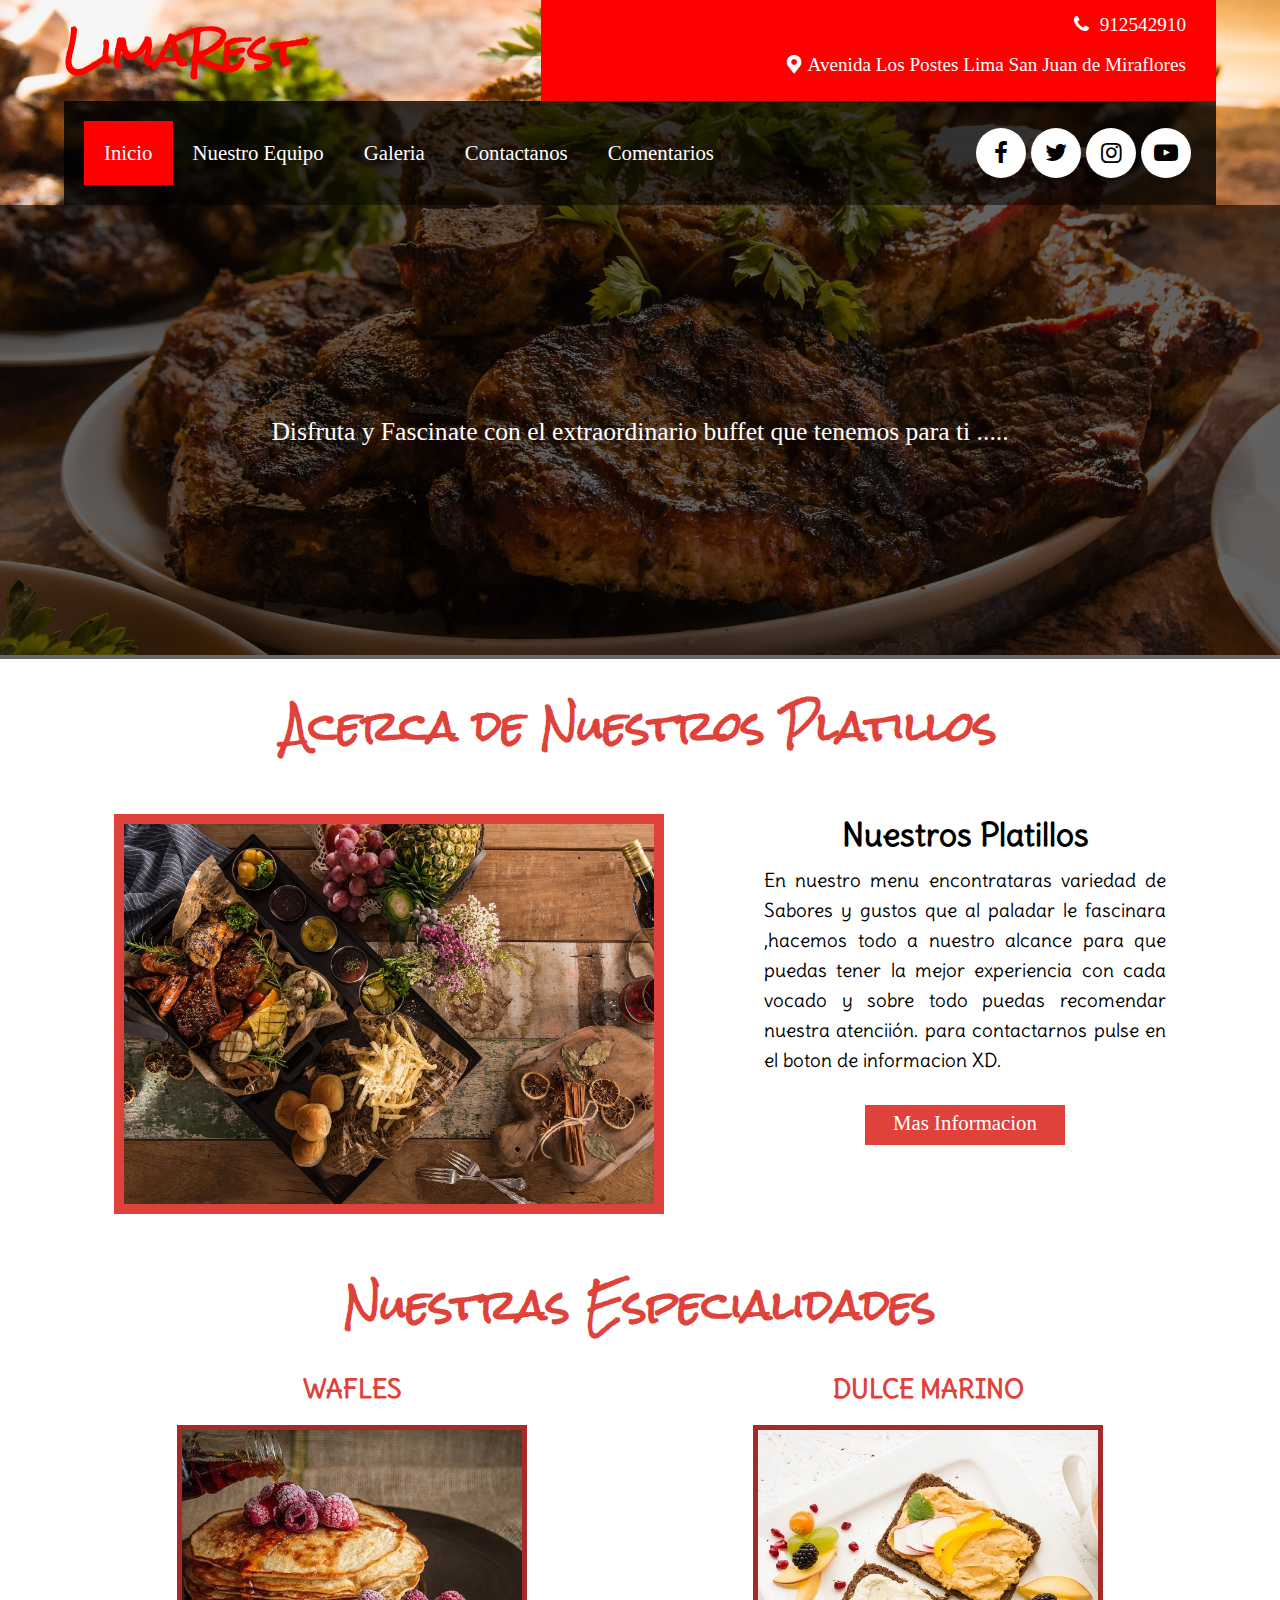
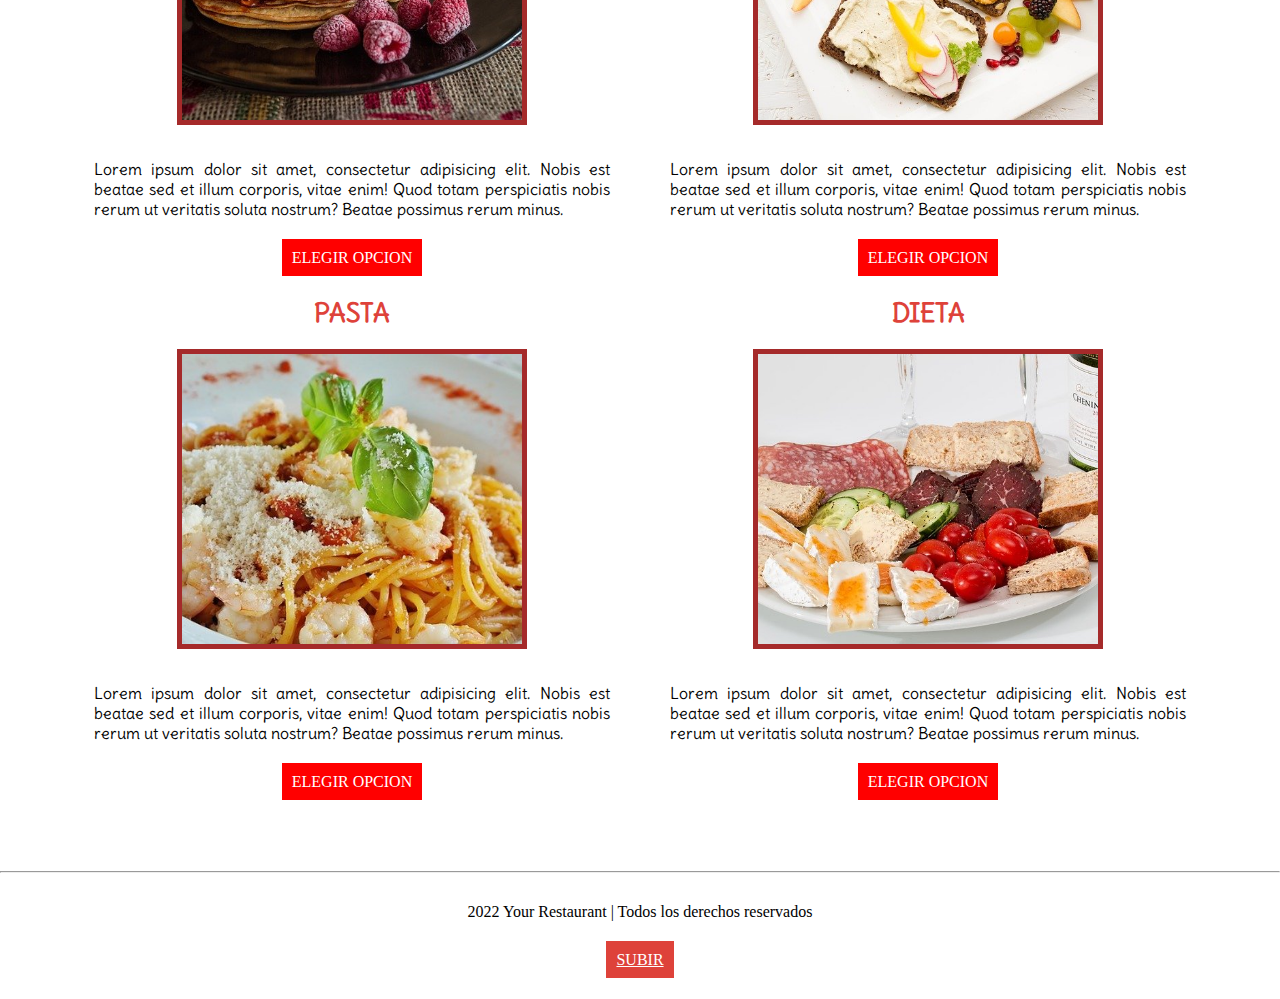
==== index.html @ 35729d3c "Avance Proyecto" ====
<!DOCTYPE html>
<html lang="en">

<head>
    <meta charset="UTF-8">
    <meta http-equiv="X-UA-Compatible" content="IE=edge">
    <meta name="viewport" content="width=device-width, initial-scale=1.0">
    <link rel="icon" href="./img/favicon.ico">
    <link rel="preconnect" href="https://fonts.googleapis.com">
    <link rel="preconnect" href="https://fonts.gstatic.com" crossorigin>
    <link href="https://fonts.googleapis.com/css2?family=Signika+Negative&display=swap" rel="stylesheet">
    <link href="https://fonts.googleapis.com/css2?family=Delius&display=swap" rel="stylesheet">
    <link rel="preconnect" href="https://fonts.gstatic.com" crossorigin>
    <link href="https://fonts.googleapis.com/css2?family=Rock+Salt&display=swap" rel="stylesheet">
    <link rel="stylesheet" href="../estilos/estilos.css">
    <link rel="stylesheet" href="../estilos/fontello.css">
    <link href="https://unpkg.com/aos@2.3.1/dist/aos.css" rel="stylesheet">
    <title>LimaRest</title>
</head>

<body>
    <header class="head">
        <a id="subir"></a>
        <div class="container">
            <div class="header-logo" data-aos="fade-down-left">
                <h1>
                    LimaRest
                </h1>
            </div>
            <div class="header-datos">
                <div>
                    <p><span class="icon-phone"> 912542910</span> </p>
                </div>
                <div>
                    <p> <span class="icon-location">Avenida Los Postes Lima San Juan de Miraflores</span></p>
                </div>
            </div>
        </div>
    </header>
    <nav class="container menues01">
        <ul class="menues">
            <li class="menu-item menu_select"><a href="index.html" class="menu_link ">Inicio</a></li>
            <li class="menu-item"><a href="./pages/equipo.html" class="menu_link">Nuestro Equipo</a></li>
            <li class="menu-item"><a href="./pages/galeria.html" class="menu_link">Galeria</a></li>
            <li class="menu-item"><a href="./pages/contactanos.html" class="menu_link">Contactanos</a></li>
            <li class="menu-item"><a href="./pages/comentarios.html" class="menu_link">Comentarios</a></li>
        </ul>
        <div class="redes">
            <a href="https://www.facebook.com/PassThorOficial/videos/2844598062452199" target="_blank"><span
                    class="icon-facebook"></span></a>
            <a href="https://twitter.com/PassThor" target="_blank"><span class="icon-twitter"></span></a>
            <a href=" https://www.instagram.com/passthor_" target="_blank"><span class="icon-instagram"></span></a>
            <a href="https://www.youtube.com/watch?v=DcRUnuP0v9Y" target="_blank"><span class="icon-youtube"></span></a>
        </div>
    </nav>
    <section class="banner">
        <img src="./img/banner.jpg" alt="" class="imgbanner">
        <div class="contenido" > Disfruta y Fascinate con el extraordinario buffet que tenemos para ti .....</div>
    </section>
    <main class="main">
        <section class="container">
            <h1 class="desc_title"> Acerca de Nuestros Platillos</h1>
            <div class="img_plato">
                <img src="./img/plato1.jpg" alt="">
            </div>
            <div class="about">
                <h3> Nuestros Platillos</h3>
                <p>En nuestro menu encontrataras variedad de Sabores y gustos que al paladar le fascinara ,hacemos
                    todo a nuestro alcance para que puedas tener la mejor experiencia con cada vocado y sobre todo
                    puedas recomendar nuestra atenciión.
                    para contactarnos pulse en el boton de informacion XD.</p>
                <a href="https://api.whatsapp.com/send?phone=51912542910&text=Hola%20..%20Somos%20LimaRest%20,%20gracias%20por%20su%20Preferencia%20"
                    target="_blank" class="masinfo">Mas Informacion</a>
            </div>

        </section>
        <section class="especialidades ">
            <h1 class="desc_title1">Nuestras Especialidades</h1>
            <div class="container">
                <div class="espc_div1  platoss">
                    <h3> WAFLES</h3>
                    <img src="./img/p1.jpg" alt="" class="esp_img">
                    <p class="esp_descrip">Lorem ipsum dolor sit amet, consectetur adipisicing elit. Nobis est beatae
                        sed et
                        illum corporis, vitae enim! Quod totam perspiciatis nobis rerum ut veritatis soluta nostrum?
                        Beatae
                        possimus rerum minus.</p>
                    <a href="https://api.whatsapp.com/send?phone=51912542910&text=Hola%20..%20Somos%20LimaRest%20,%20gracias%20por%20su%20Preferencia%20"
                        target="_blank" class="esp_buton">ELEGIR OPCION</a>
                </div>
                <div class="espc_div2 platoss ">
                    <h3>DULCE MARINO</h3>
                    <img src="./img/p2.jpg" alt="" class="esp_img">
                    <p class="esp_descrip">Lorem ipsum dolor sit amet, consectetur adipisicing elit. Nobis est beatae
                        sed et
                        illum corporis, vitae enim! Quod totam perspiciatis nobis rerum ut veritatis soluta nostrum?
                        Beatae
                        possimus rerum minus.</p>
                    <a href="https://api.whatsapp.com/send?phone=51912542910&text=Hola%20..%20Somos%20LimaRest%20,%20gracias%20por%20su%20Preferencia%20"
                        target="_blank" class="esp_buton">ELEGIR OPCION</a>
                </div>
                <div class="espc_div3 platoss">
                    <h3>PASTA</h3>
                    <img src="./img/p3.jpg" alt="" class="esp_img">
                    <p class="esp_descrip">Lorem ipsum dolor sit amet, consectetur adipisicing elit. Nobis est beatae
                        sed et
                        illum corporis, vitae enim! Quod totam perspiciatis nobis rerum ut veritatis soluta nostrum?
                        Beatae
                        possimus rerum minus.</p>
                    <a href="https://api.whatsapp.com/send?phone=51912542910&text=Hola%20..%20Somos%20LimaRest%20,%20gracias%20por%20su%20Preferencia%20"
                        target="_blank" class="esp_buton">ELEGIR OPCION</a>
                </div>
                <div class="espc_div4 platoss">
                    <h3>DIETA</h3>
                    <img src="./img/p4.jpg" alt="" class="esp_img">
                    <p class="esp_descrip">Lorem ipsum dolor sit amet, consectetur adipisicing elit. Nobis est beatae
                        sed et
                        illum corporis, vitae enim! Quod totam perspiciatis nobis rerum ut veritatis soluta nostrum?
                        Beatae
                        possimus rerum minus.</p>
                    <a href="https://api.whatsapp.com/send?phone=51912542910&text=Hola%20..%20Somos%20LimaRest%20,%20gracias%20por%20su%20Preferencia%20"
                        target="_blank" class="esp_buton">ELEGIR OPCION</a>
                </div>

            </div>

        </section>

    </main>
    <hr>
    <footer class="footer">
        <div class="container">
            <div class="copyr"> 
                <p> 2022 Your Restaurant | Todos los derechos reservados </p> <a href="#subir">SUBIR</a>
            </div>
            
        </div>
    </footer>
    <script src="https://unpkg.com/aos@2.3.1/dist/aos.js"></script>
<script>
    AOS.init(); 
</script>
</body>

</html>
---- estilos/estilos.css ----
* {
    margin: 0%;
    padding: 0%;
    box-sizing: border-box;
}

.container {
    width: 90%;
    display: grid;
    margin: auto;
    grid-template-columns: repeat(4 1fr);
    grid-template-rows: repeat(8 auto);
    grid-template-areas:
        "header-logo header-logo header-datos header-datos"
        "menues menues redes redes"
        "banner banner banner banner"
        "desc_title desc_title desc_title desc_title"
        "img_plato img_plato about about"
        "desc_title1 desc_title1 desc_title1 desc_title1"
        "espc_div1 espc_div2 espc_div3 espc_div4"
        "copyr copyr copyr copyr";

}

.header-logo {
    grid-area: header-logo;
    font-family: 'Rock Salt', cursive;
    width: 100%;
    text-align: left;
    font-size: 1.5rem;
    color: red;

}

.header-datos {
    grid-area: header-datos;
    background-color: red;
    text-align: right;
    color: white;
    padding-top: 5px;
    line-height: 40px;
    padding-right: 30px;
    font-size: 1.2rem;
}

.menues {
    grid-area: menues;
    display: flex;
}

.menues .menu_link {
    text-decoration: none;
    color: white;
    font-size: 1.3rem;
}

.menues .menu-item {
    list-style: none;
    padding: 20px;
}

.menues .menu-item:hover {
    background-color: red;
}

.menu_select {
    background-color: red;
}

.redes {
    grid-area: redes;
    text-align: right;
    display: flex;
    align-items: center;
    justify-content: flex-end;
}

.redes a {
    height: 50px;
    width: 50px;
    line-height: 50px;
    color: black;
    font-size: 1.5rem;
    text-align: center;
    border-radius: 50%;
    background-color: white;
    margin-right: 50px;
}

.menues01 {
    background-color: rgba(0, 0, 0, 0.8);
    padding: 20px;
    z-index: 2000;
}

.banner {
    grid-area: banner;
    position: relative;
    z-index: -1000;
}

.imgbanner {
    margin-top: -220px;
    height: 1000px;
    object-fit: cover;
    width: 100%;
}

.banner::before {
    content: '';
    position: absolute;
    width: 100%;
    height: 100%;
    background: rgba(0, 0, 0, 0.6);
    z-index: 1500;
    top: 0;
}

.banner .contenido {
    position: absolute;
    z-index: 1600;
    width: 90%;
    color: white;
    top: 50%;
    left: 50%;
    transform: translatex(-50%) translateY(-50%);
    font-size: 2.5rem;
    text-align: center;
}

.desc_title {
    grid-area: desc_title;
    text-align: center;
    margin: 20px auto;
    font-size: 2.5rem;
    font-family: 'Rock Salt', cursive;
    color: #de423a;
}

.img_plato {
    grid-area: img_plato;
    padding: 20px 50px;
}
.img_plato:hover{
    transform: scale(1.2);
}

.img_plato img {
    width: 550px;
    height: 400px;
    object-fit: cover;
    border: 10px solid #de423a;
}

.about {
    grid-area: about;
    padding: 20px 50px;
}

.about h3 {
    font-family: 'Delius', cursive;
    text-align: center;
    margin-bottom: 10px;
    font-size: 2em;
}

.about p {
    font-family: 'Delius', cursive;
    text-align: justify;
    font-size: 1.4rem;
    line-height: 50px;
}

.about a {
    display: block;
    margin: auto;
    margin-top: 30px;
    text-align: center;
    text-decoration: none;
    color: white;
    background-color: #de423a;
    height: 40px;
    width: 200px;
    font-size: 1.3rem;
    line-height: 35px;
}

.platoss {
    text-align: center;
}

.desc_title1 {
    text-align: center;
    margin: 20px auto;
    font-size: 2.5rem;
    font-family: 'Rock Salt', cursive;
    color: #de423a;
}

.espc_div1 {
    grid-area: espc_div1;
}

.espc_div2 {
    grid-area: espc_div2;
}

.espc_div3 {
    grid-area: espc_div3;
}

.espc_div4 {
    grid-area: espc_div4;
}

.esp_img {
    width: 350px;
    height: 300px;
    object-fit: cover;
    margin: 20px auto;
    border: 5px solid brown;
}
.esp_img:hover{
    transform: scale(1.2);
}

.esp_descrip {
    text-align: justify;
    padding: 10px 30px;
    margin-bottom: 20px;
    font-family: 'Delius', cursive;
}

.esp_buton {
    background-color: red;
    padding: 10px;
    color: white;
    text-decoration: none;
}

.platoss h3 {
    font-family: 'Delius', cursive;
    font-size: 1.6rem;
    color: #de423a;
}

.main {
    margin-bottom: 50px;
}

.copyr {
    grid-area: copyr;
    text-align: center;
    margin-bottom: 30px;
}

.copyr p {
    margin-bottom: 30px;
}

.copyr a {
    padding: 10px;
    background-color: #de423a;
    color: white;
}

.footer {
    margin-top: 30px;
}

/* -------------------------estilos Equipo-------------------------*/
.team {
    width: 90%;
    display: flex;
    flex-wrap: wrap;
    margin: 30px auto;
    text-align: center;
}

.team_1 {
    width: 33%;
    margin-bottom: 30px;
}

.img_equipo {
    object-fit: cover;
    height: 370px;
    width: 370px;
    border-radius: 50%;
    border: 3px solid #de423a;
    transition: all 3s;
}
.img_equipo:hover{
    transform: rotate(45deg);
}

.boton {
    display: block;
    text-align: center;
    height: 50px;
    width: 300px;
    margin: auto;
    background-color: #de423a;
    margin-bottom: 30px;
}

.boton a {
    color: white;
    line-height: 50px;
    text-decoration: none;
    font-size: 1.5rem;
}

.titulo_equipo {
    font-size: 1.5rem;
    font-family: 'Rock Salt', cursive;
    color: #de423a;
}

.desc_equipo {
    text-align: justify;
    padding: 20px;
    font-family: 'Delius', cursive;

}

.team .team_1 {
    align-items: flex-start;
}

/*-----------------------------------Estilos Galeria-----------------------------------*/
.galeria {
    width: 90%;
    margin: 30px auto;
}

.newgaleria {
    display: flex;
    justify-content: space-around;
    flex-wrap: wrap;
}

.newgaleria img {
    height: 470px;
    width: 470px;
    object-fit: cover;
    margin-bottom: 40px;
    border: 5px solid #de423a;
    opacity: 0.9;

}

.newgaleria img:hover {
    transform: scale(1.2);
    opacity: 1;

}

.newgale_box h2 {
    text-align: center;
    color: #de423a;
    font-family: 'Rock Salt', cursive;
}

/*-----------------------------------Estilos contactanos-----------------------------------*/
.formulario {
    width: 90%;
    margin: 30px auto;
}

.form {
    margin: auto;
    width: 50%;
    border: 3px solid #de423a;
    padding: 20px 40px;
    border-radius: 30px;
    line-height: 50px;
}

.form label,
input {
    display: block;
}

.form label {
    font-size: 1.5rem;
}

.form input {
    font-size: 1.2rem;
    width: 100%;
}

.form select {
    width: 100%;
    font-size: 1.2rem;
}

.form textarea {
    min-width: 100%;
    min-height: 200px;
    max-height: 300px;
    max-width: 100%;
    margin-bottom: 30pxx;
}

.buton {
    margin: auto;
    text-align: center;
    line-height: 50px;
    width: 50%;
    height: 7%;
    background-color: red;
}

.buton a {
    text-decoration: none;
    color: white;
    font-size: 1.5rem;
}

/*---------------------------------Estilos Comentarios---------------------------------*/
.Comentarios {
    width: 90%;
    margin: auto;
    display: flex;
}

.coment img {
    object-fit: cover;
    width: 49%;
    transition: all 3s;
}
.coment img:hover{
    transform: scale(1.1);
    border-radius: 30px;
    border: 2px solid #de423a;
}


@media screen and (max-width:1300px) {
    .header-logo h1 {
        font-size: 2.7rem;
    }

    .imgbanner {
        margin-top: -250px;
    }

    .menu_link {
        font-size: 1rem;
    }

    .redes a {
        margin-right: 5px;
    }

    .imgbanner {
        height: 700px;
    }

    .banner .contenido {
        font-size: 1.6rem;
    }

    .about p {
        line-height: 30px;
        font-size: 1.2rem;
    }

    .container {
        width: 90%;
        display: grid;
        margin: auto;
        grid-template-columns: repeat(4 1fr);
        grid-template-rows: repeat(9 auto);
        grid-template-areas:
            "header-logo header-logo header-datos header-datos"
            "menues menues redes redes"
            "banner banner banner banner"
            "desc_title desc_title desc_title desc_title"
            "img_plato img_plato about about"
            "desc_title1 desc_title1 desc_title1 desc_title1"
            "espc_div1 espc_div1 espc_div2 espc_div2"
            "espc_div3 espc_div3 espc_div4 espc_div4"
            "copyr copyr copyr copyr";

    }

    .platoss {
        margin-bottom: 30px;
    }

    /*------------------------estilos Equipo responsive------------------------*/
    .img_equipo {
        width: 320px;
        height: 320px;
    }

    .boton a {
        font-size: 1.3rem;
    }

    /*-----------------------estilos contacatanos-----------------------*/
    .form {
        width: 70%;

    }

    /*-----------------------estilos comentarios-----------------------*/
    .coment img {
        width: 80%;
    }

    .coment {
        text-align: center;
    }


}

@media screen and (max-width:980px) {
    .header-logo h1 {
        font-size: 2rem;
    }

    .header-datos {
        font-size: 1rem;
    }

    .container {
        width: 90%;
        display: grid;
        margin: auto;
        grid-template-columns: repeat(2 1fr);
        grid-template-rows: repeat(11 auto);
        grid-template-areas:
            "header-logo  header-datos "
            "menues menues"
            "redes  redes"
            "banner  banner"
            "desc_title  desc_title"
            "img_plato  img_plato"
            "about about"
            "desc_title1  desc_title1"
            "espc_div1  espc_div2"
            "espc_div3  espc_div4"
            "copyr copyr";

    }

    .menues01 {
        height: 105px;
        background-color: rgba(0, 0, 0, 0.5);

    }

    .menues {
        margin: auto;

    }

    .redes {
        justify-content: space-evenly;
        margin-top: 30px;
    }

    .imgbanner {
        margin-top: 0;
        height: 500px;
    }

    .desc_title {
        font-size: 1.8rem;
        text-align: center;
    }

    .img_plato {
        margin: auto;
    }

    /*------------------------estilos Equipo------------------------*/
    .team_1 {
        width: 50%;
    }

    .titulo_equipo {
        font-size: 1.3rem;
    }

    /*--------------------------estilos contacatanos--------------------------*/
    .form {
        width: 70%;

    }

}

@media screen and (max-width:780px) {
    .container {
        width: 90%;
        display: grid;
        margin: auto;
        grid-template-columns: repeat(1 1fr);
        grid-template-rows: repeat(13 auto);
        grid-template-areas:
            "header-logo"
            "header-datos"
            "menues"
            "banner"
            "desc_title"
            "img_plato"
            "about"
            "desc_title1"
            "espc_div1"
            "espc_div2"
            "espc_div3"
            "espc_div4"
            "copyr";

    }

    .header-logo {
        text-align: center;

    }

    .img_plato img {
        width: 300px;
        height: 300px;
    }

    .about p {
        font-size: 1rem;
    }

    .menues {
        display: block;
        height: 60px;
        overflow: hidden;
        text-align: center;
    }

    .menues:hover {
        height: 320px;
        background-color: rgba(0, 0, 0, 0.8);
    }

    .redes {
        display: none;
    }

    .desc_title1 {
        font-size: 1.4rem;
    }

    .menu-item {
        width: 400px;
    }

    /*-------------------------------Estilos Equipo-------------------------------*/
    .img_equipo {
        height: 260px;
        width: 260px;
    }

    /*-------------------------------Estilos galeria-------------------------------*/
    .newgaleria img {
        height: 400px;
        width: 400px;
    }

    /*------------------------------Estilos Contactanos------------------------------*/
    .form label {
        font-size: 1.2rem;
    }

    .form input {
        font-size: 0.9rem;
        width: 100%;
    }

    .buton a {
        font-size: 1.2rem;
    }

    .form {
        padding: 30px;
        line-height: 40px;
    }

    /*-------------------------------Estilos comentarios-------------------------------*/
    .coment img{
        width: 100%;
    }
}

@media screen and (max-width:560px) {

    .header-logo {
        text-align: center;
        background-color: #de423a;
        color: white;
    }

    .header-datos {
        text-align: center;
        background-color: white;
        color: #de423a;
    }

    .imgbanner {
        height: 400px;
    }

    .menu-item {
        width: auto;
    }

    .team_1 {
        width: 100%;
    }

    .boton a {
        font-size: 1.1rem;
    }

    /*-------------------------------Estilos galeria-------------------------------*/
    .newgaleria img {
        height: 350px;
        width: 350px;
    }

    /*-----------------------------Estilos contactanos-----------------------------*/
    .form {
        padding: 20px;
        line-height: 40px;
    }

}
---- estilos/fontello.css ----
@font-face {
  font-family: 'fontello';
  src: url('../font/fontello.eot?18681749');
  src: url('../font/fontello.eot?18681749#iefix') format('embedded-opentype'),
       url('../font/fontello.woff2?18681749') format('woff2'),
       url('../font/fontello.woff?18681749') format('woff'),
       url('../font/fontello.ttf?18681749') format('truetype'),
       url('../font/fontello.svg?18681749#fontello') format('svg');
  font-weight: normal;
  font-style: normal;
}
/* Chrome hack: SVG is rendered more smooth in Windozze. 100% magic, uncomment if you need it. */
/* Note, that will break hinting! In other OS-es font will be not as sharp as it could be */
/*
@media screen and (-webkit-min-device-pixel-ratio:0) {
  @font-face {
    font-family: 'fontello';
    src: url('../font/fontello.svg?18681749#fontello') format('svg');
  }
}
*/
[class^="icon-"]:before, [class*=" icon-"]:before {
  font-family: "fontello";
  font-style: normal;
  font-weight: normal;
  speak: never;

  display: inline-block;
  text-decoration: inherit;
  width: 1em;
  margin-right: .2em;
  text-align: center;
  /* opacity: .8; */

  /* For safety - reset parent styles, that can break glyph codes*/
  font-variant: normal;
  text-transform: none;

  /* fix buttons height, for twitter bootstrap */
  line-height: 1em;

  /* Animation center compensation - margins should be symmetric */
  /* remove if not needed */
  margin-left: .2em;

  /* you can be more comfortable with increased icons size */
  /* font-size: 120%; */

  /* Font smoothing. That was taken from TWBS */
  -webkit-font-smoothing: antialiased;
  -moz-osx-font-smoothing: grayscale;

  /* Uncomment for 3D effect */
  /* text-shadow: 1px 1px 1px rgba(127, 127, 127, 0.3); */
}

.icon-phone:before { content: '\e800'; } /* '' */
.icon-location:before { content: '\e801'; } /* '' */
.icon-twitter:before { content: '\f099'; } /* '' */
.icon-facebook:before { content: '\f09a'; } /* '' */
.icon-youtube:before { content: '\f16a'; } /* '' */
.icon-instagram:before { content: '\f16d'; } /* '' */
.icon-menu:before { content: '\f0c9'; } /* '' */
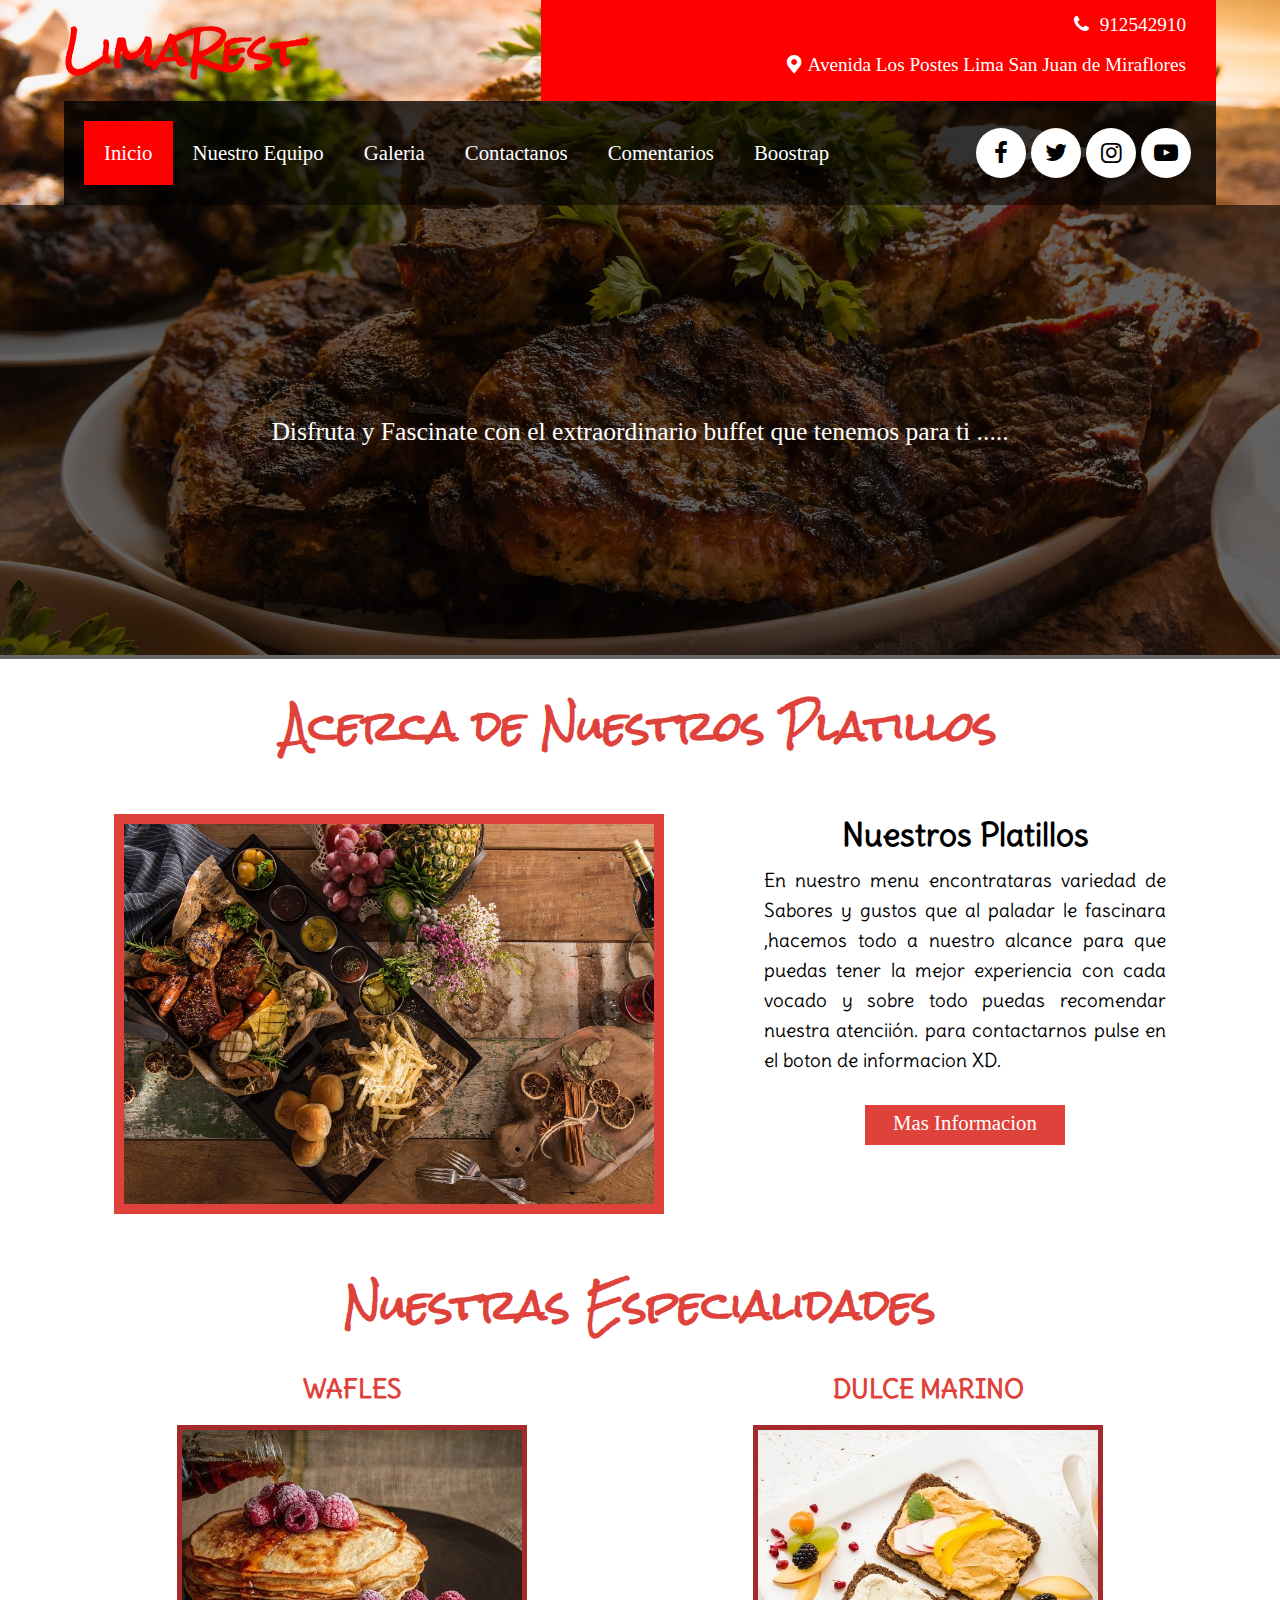
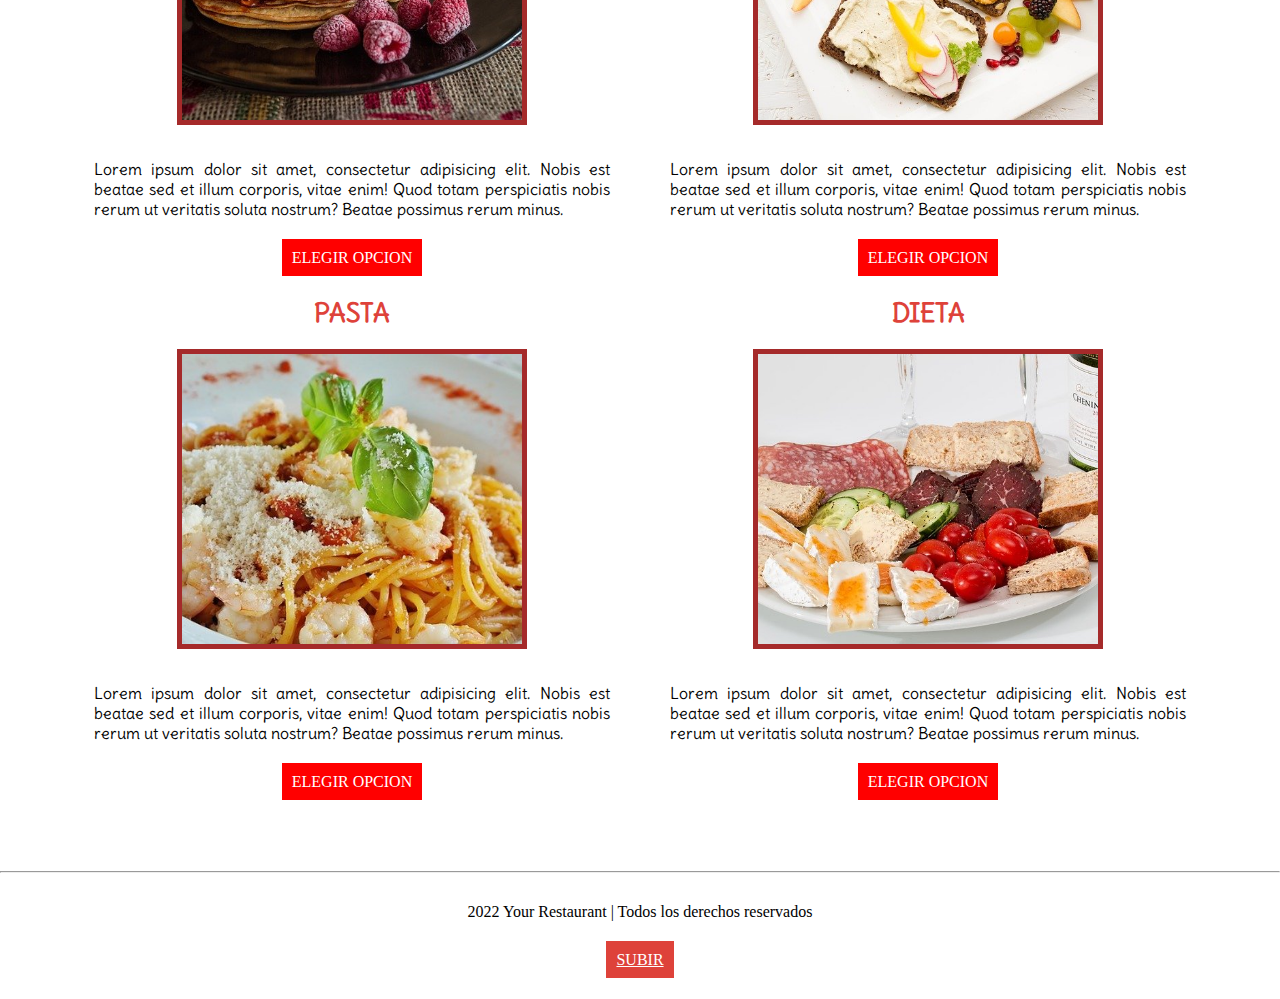
==== commit 8a6b4da5: "AplicandoBoostrapProyecto" ====
--- a/index.html
+++ b/index.html
@@ -1,6 +1,5 @@
 <!DOCTYPE html>
 <html lang="en">
-
 <head>
     <meta charset="UTF-8">
     <meta http-equiv="X-UA-Compatible" content="IE=edge">
@@ -12,8 +11,8 @@
     <link href="https://fonts.googleapis.com/css2?family=Delius&display=swap" rel="stylesheet">
     <link rel="preconnect" href="https://fonts.gstatic.com" crossorigin>
     <link href="https://fonts.googleapis.com/css2?family=Rock+Salt&display=swap" rel="stylesheet">
-    <link rel="stylesheet" href="../estilos/estilos.css">
-    <link rel="stylesheet" href="../estilos/fontello.css">
+    <link rel="stylesheet" href="./estilos/estilos.css">
+    <link rel="stylesheet" href="./estilos/fontello.css">
     <link href="https://unpkg.com/aos@2.3.1/dist/aos.css" rel="stylesheet">
     <title>LimaRest</title>
 </head>
@@ -44,6 +43,7 @@
             <li class="menu-item"><a href="./pages/galeria.html" class="menu_link">Galeria</a></li>
             <li class="menu-item"><a href="./pages/contactanos.html" class="menu_link">Contactanos</a></li>
             <li class="menu-item"><a href="./pages/comentarios.html" class="menu_link">Comentarios</a></li>
+            <li class="menu-item"><a href="./pages/boostrap.html" class="menu_link">Boostrap</a></li>
         </ul>
         <div class="redes">
             <a href="https://www.facebook.com/PassThorOficial/videos/2844598062452199" target="_blank"><span
--- a/estilos/estilos.css
+++ b/estilos/estilos.css
@@ -642,7 +642,7 @@
     }
 
     .menues:hover {
-        height: 320px;
+        height: 385px;
         background-color: rgba(0, 0, 0, 0.8);
     }
 
